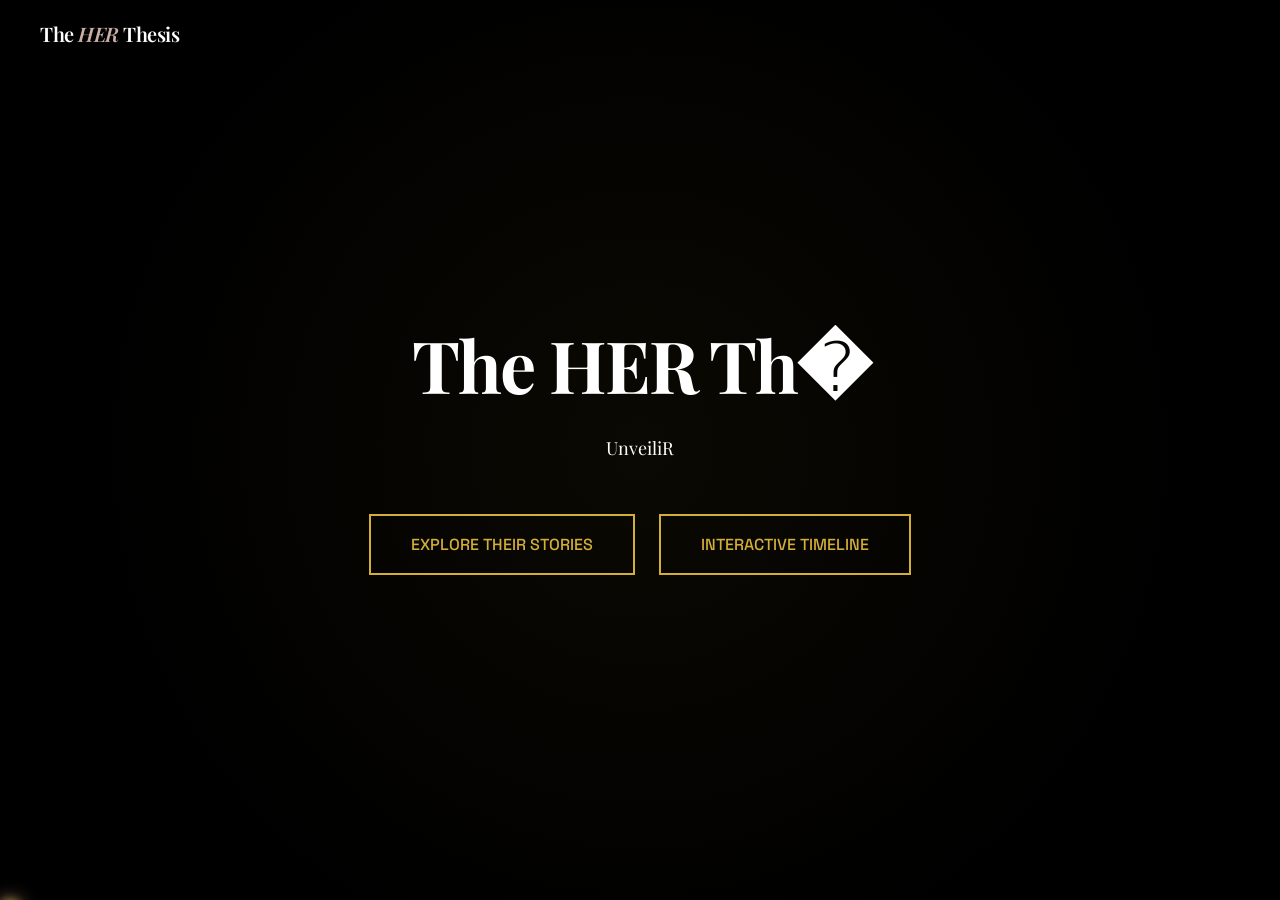
==== index.html @ 28828b19 "Initial commit: HER Thesis story" ====
<!DOCTYPE html>
<html lang="en">
<head>
    <meta charset="UTF-8">
    <meta name="viewport" content="width=device-width, initial-scale=1.0">
    <link rel="icon" type="image/png" sizes="32x32" href="/favicon-32x32.png">
    <link rel="icon" type="image/png" sizes="16x16" href="/favicon-16x16.png">
    <link rel="icon" type="image/x-icon" href="/favicon.ico">
    <title>The HER Thesis</title>
    
    <!-- Google Fonts -->
    <link rel="preconnect" href="https://fonts.googleapis.com">
    <link rel="preconnect" href="https://fonts.gstatic.com" crossorigin>
    <link href="https://fonts.googleapis.com/css2?family=Inter:wght@400;500;600;700&display=swap" rel="stylesheet">
    <link href="https://fonts.googleapis.com/css2?family=Space+Grotesk:wght@300;400;500;600;700&family=Space+Mono:wght@400;700&display=swap" rel="stylesheet">
    <link href="https://fonts.googleapis.com/css2?family=Playfair+Display:ital,wght@0,400;0,700;1,400;1,700&display=swap" rel="stylesheet">

    <style>
        /* Reset e Variáveis */
        * {
            margin: 0;
            padding: 0;
            box-sizing: border-box;
        }

        :root {
            --primary-color: #ffffff;
            --bg-color: #000000;
            --accent-color: #d4af37;
            --accent-light: #c9ada7;
            --text-gray: #888888;
            --animation-duration: 1.5s;
        }

        html, body {
            width: 100%;
            height: 100%;
            margin: 0;
            padding: 0;
        }

        body {
            background: #000;
            color: #fff;
            font-family: 'Space Grotesk', system-ui, sans-serif;
            cursor: none;
            overflow-x: hidden;
            overflow-y: auto;
        }

        /* VIDEO BACKGROUND */
        #bgVideo {
            position: fixed;
            top: 50%;
            left: 50%;
            min-width: 100%;
            min-height: 100%;
            width: auto;
            height: auto;
            transform: translate(-50%, -50%);
            z-index: -100;
            opacity: 0.7;
            filter: blur(3px) sepia(0.3) saturate(0.8);
            object-fit: cover;
        }

        .video-overlay {
            position: fixed;
            top: 0;
            left: 0;
            width: 100%;
            height: 100%;
            background: radial-gradient(
                ellipse at center,
                transparent 0%,
                rgba(0, 0, 0, 0.2) 50%,
                rgba(0, 0, 0, 0.6) 100%
            );
            pointer-events: none;
            z-index: -9;
        }

        /* Fabric/Mesh Layer */
        .fabric-layer {
            position: fixed;
            top: 0;
            left: 0;
            width: 100%;
            height: 100%;
            z-index: -8;
            pointer-events: none;
            mix-blend-mode: overlay;
            opacity: 0.15;
            background: 
                repeating-linear-gradient(
                    0deg,
                    transparent,
                    transparent 3px,
                    rgba(255, 255, 255, 0.03) 3px,
                    rgba(255, 255, 255, 0.03) 6px
                ),
                repeating-linear-gradient(
                    90deg,
                    transparent,
                    transparent 3px,
                    rgba(255, 255, 255, 0.03) 3px,
                    rgba(255, 255, 255, 0.03) 6px
                );
            animation: fabricWave 20s ease-in-out infinite;
        }

        @keyframes fabricWave {
            0%, 100% { 
                transform: perspective(500px) rotateX(0deg) scale(1);
                opacity: 0.15;
            }
            25% { 
                transform: perspective(500px) rotateX(0.5deg) scale(1.01);
                opacity: 0.2;
            }
            50% { 
                transform: perspective(500px) rotateX(-0.5deg) scale(1.02);
                opacity: 0.25;
            }
            75% { 
                transform: perspective(500px) rotateX(0.3deg) scale(1.01);
                opacity: 0.18;
            }
        }

        /* Main wrapper para conteúdo */
        .main-wrapper {
            position: relative;
            min-height: 100vh;
            z-index: 1;
        }

        /* Scramble Text Animation Styles */
        .scramble-text {
            display: inline-block;
            position: relative;
            font-family: 'Playfair Display', serif;
            min-width: fit-content;
        }

        .scramble-text.animating {
            animation: scrambleGlitch 0.3s infinite;
        }

        .meteor-cursor {
            position: fixed;
            width: 20px;
            height: 20px;
            pointer-events: none;
            z-index: 10000;
            mix-blend-mode: screen;
        }

        .intro-content h3 {
            position: fixed;
            bottom: 20px;
            left: 50%;
            transform: translateX(-50%);
            text-align: center;
            color: #ffffff;
            font-size: 16px;
            z-index: 1000;
        }
        
        .meteor-core {
            position: absolute;
            width: 100%;
            height: 100%;
            background: radial-gradient(circle, 
                rgba(212, 175, 55, 1) 0%, 
                rgba(201, 173, 167, 0.8) 30%, 
                rgba(139, 90, 60, 0.4) 60%, 
                transparent 100%);
            border-radius: 50%;
            filter: blur(0.5px);
            box-shadow: 
                0 0 10px rgba(212, 175, 55, 0.8),
                0 0 20px rgba(201, 173, 167, 0.6),
                0 0 30px rgba(139, 90, 60, 0.4);
            animation: pulseMeteor 0.5s infinite alternate;
        }
        
        @keyframes pulseMeteor {
            0% { transform: scale(1); }
            100% { transform: scale(1.2); }
        }

        @keyframes scrambleGlitch {
            0%, 100% {
                text-shadow: 
                    0.05em 0 0 rgba(212, 175, 55, 0.75),
                    -0.05em -0.025em 0 rgba(201, 173, 167, 0.75),
                    0.025em 0.05em 0 rgba(139, 90, 60, 0.75);
            }
            14% {
                text-shadow: 
                    0.05em 0 0 rgba(212, 175, 55, 0.75),
                    -0.05em -0.025em 0 rgba(201, 173, 167, 0.75),
                    0.025em 0.05em 0 rgba(139, 90, 60, 0.75);
            }
            15% {
                text-shadow: 
                    -0.05em -0.025em 0 rgba(212, 175, 55, 0.75),
                    0.025em 0.025em 0 rgba(201, 173, 167, 0.75),
                    -0.05em -0.05em 0 rgba(139, 90, 60, 0.75);
            }
        }

        .scramble-hover {
            cursor: pointer;
            transition: all 0.3s;
        }

        .scramble-hover.scrambling {
            text-shadow: 
                0 0 5px rgba(212, 175, 55, 0.8),
                0 0 10px rgba(212, 175, 55, 0.4);
        }

        /* Header */
        .header {
            position: fixed;
            top: 0;
            left: 0;
            right: 0;
            z-index: 1000;
            padding: 20px 40px;
            animation: slideDown 0.8s ease-out;
        }

        .nav {
            display: flex;
            justify-content: space-between;
            align-items: center;
        }

        .logo {
            font-size: 20px;
            font-weight: 600;
            letter-spacing: -0.5px;
            text-decoration: none;
            color: var(--primary-color);
            font-family: 'Playfair Display', serif;
        }

        .logo .her {
            font-style: italic;
            color: var(--accent-light);
        }

        .nav-list {
            display: flex;
            gap: 30px;
            list-style: none;
        }

        .nav-link {
            color: var(--primary-color);
            text-decoration: none;
            font-size: 14px;
            font-weight: 600;
            transition: opacity 0.3s;
            border: none;
            background: none;
            cursor: pointer;
        }

        .nav-link:hover {
            opacity: 0.7;
        }

        /* Seção Hero */
        .intro-section {
            min-height: 100vh;
            display: flex;
            align-items: center;
            justify-content: center;
            position: relative;
            background: radial-gradient(circle at center, rgba(212, 175, 55, 0.05) 0%, transparent 70%);
            z-index: 2;
        }

        .intro-content {
            text-align: center;
            max-width: 900px;
            padding: 0 20px;
            position: relative;
            z-index: 3;
        }

        .intro-heading {
            font-size: clamp(2rem, 6vw, 4.5rem);
            font-weight: 700;
            line-height: 1.1;
            margin-bottom: 30px;
            letter-spacing: -2px;
            font-family: 'Playfair Display', serif;
        }

        .intro-heading .her {
            font-style: italic;
            color: var(--accent-light);
            font-size: 1.2em;
        }

        .intro-heading-line {
            display: block;
            overflow: hidden;
            margin: 10px 0;
        }

        /* Parágrafo */
        .intro-paragraph {
            font-size: 18px;
            line-height: 1.6;
            color: #fdfdfd;
            margin-bottom: 40px;
            opacity: 0;
            animation: fadeInUp 1s 1.5s forwards;
            font-family: 'Space Grotesk', sans-serif;
        }

        /* Botão Hero */
        .hero-button {
            display: inline-flex;
            align-items: center;
            gap: 12px;
            padding: 18px 40px;
            background: transparent;
            border: 2px solid var(--accent-color);
            color: var(--accent-color);
            font-size: 16px;
            font-weight: 500;
            cursor: pointer;
            transition: all 1.5s ease;
            opacity: 0;
            animation: fadeInUp 5s 5s forwards;
            position: relative;
            overflow: hidden;
            text-decoration: none;
            margin: 10px;
        }

        .hero-button:hover {
            background: var(--accent-color);
            color: var(--bg-color);
            transform: translateY(-2px);
            box-shadow: 0 10px 30px rgba(212, 175, 55, 0.3);
        }

        .hero-button::before {
            content: '';
            position: absolute;
            top: 50%;
            left: 50%;
            width: 0;
            height: 0;
            background: rgba(212, 175, 55, 0.2);
            border-radius: 50%;
            transform: translate(-50%, -50%);
            transition: width 0.6s, height 0.6s;
        }

        .hero-button:hover::before {
            width: 300px;
            height: 300px;
        }

        /* Logo Intro */
        .intro-logo {
            display: block;
            width: 360px;
            max-width: 60%;
            height: auto;
            margin: 0 auto 50px;
            opacity: 0;
            animation: fadeInUp 0.9s 0.4s forwards;
            filter: drop-shadow(0 0 12px rgba(212, 175, 55, 0.25));
            pointer-events: none;
            user-select: none;
            position: relative;
        }

        @media (max-width: 768px) {
            .intro-logo {
                width: 140px;
                margin-bottom: 40px;
            }
        }

        /* Canvas dos meteoros */
        #meteors-canvas {
            position: fixed;
            inset: 0;
            z-index: 5;
            pointer-events: none;
            background: transparent;
        }

        /* Animações gerais */
        @keyframes slideDown {
            from {
                transform: translateY(-100%);
                opacity: 0;
            }
            to {
                transform: translateY(0);
                opacity: 1;
            }
        }

        @keyframes fadeInUp {
            from {
                opacity: 0;
                transform: translateY(20px);
            }
            to {
                opacity: 1;
                transform: translateY(0);
            }
        }

        /* Menu móvel */
        .menu-button {
            display: none;
            background: none;
            border: none;
            color: var(--primary-color);
            cursor: pointer;
            padding: 5px;
        }

        .hamburger {
            display: flex;
            flex-direction: column;
            gap: 4px;
        }

        .hamburger span {
            width: 24px;
            height: 2px;
            background: var(--primary-color);
            transition: all 0.3s;
        }

        /* Responsivo */
        @media (max-width: 768px) {
            .header {
                padding: 15px 20px;
            }

            .nav-list {
                display: none;
            }

            .menu-button {
                display: block;
            }

            .intro-heading {
                font-size: clamp(1.8rem, 8vw, 3rem);
            }

            .intro-paragraph {
                font-size: 16px;
            }

            .hero-button {
                padding: 14px 30px;
                font-size: 14px;
            }
        }

        /* ===== SCIENTIST GIF STARBURST ===== */
        /*.scientist-gif-container {
            position: fixed;
            top: 0;
            left: 0;
            width: 100%;
            height: 100%;
            pointer-events: none;
            z-index: 9999;
        }

        .scientist-gif {
            position: absolute;
            width: 400px;
            height: 400px;
            object-fit: contain;
            opacity: 0;
            transform: scale(0.3) rotate(-10deg);
            transition: all 0.6s cubic-bezier(0.68, -0.55, 0.265, 1.55);
            pointer-events: none;
            filter: drop-shadow(0 0 40px rgba(212, 175, 55, 0.8));
        }

        .scientist-gif.active {
            opacity: 1;
            transform: scale(1) rotate(0deg);
        }

        .scientist-gif.fade-out {
            opacity: 0;
            transform: scale(0.5) rotate(10deg);
        }

        .burst-effect {
            position: fixed;
            pointer-events: none;
            z-index: 9998;
        }

        .burst-ring {
            position: absolute;
            width: 10px;
            height: 10px;
            border: 3px solid #d4af37;
            border-radius: 50%;
            opacity: 0;
            transform: translate(-50%, -50%) scale(0);
        }

        .burst-ring.animate {
            animation: burstExpand 1.2s ease-out forwards;
        }

        @keyframes burstExpand {
            0% {
                opacity: 1;
                transform: translate(-50%, -50%) scale(0);
                border-width: 4px;
            }
            50% {
                opacity: 0.9;
                border-width: 2px;
            }
            100% {
                opacity: 0;
                transform: translate(-50%, -50%) scale(35);
                border-width: 0px;
            }
        }

        .particle {
            position: absolute;
            width: 5px;
            height: 5px;
            background: #d4af37;
            border-radius: 50%;
            pointer-events: none;
            opacity: 0;
            box-shadow: 0 0 10px #d4af37;
        }

        .particle.animate {
            animation: particleFloat 1.2s ease-out forwards;
        }

        @keyframes particleFloat {
            0% {
                opacity: 1;
                transform: translate(0, 0) scale(1);
            }
            100% {
                opacity: 0;
                transform: translate(var(--tx), var(--ty)) scale(0);
            }
        }

        @media (max-width: 768px) {
            .scientist-gif {
                width: 300px;
                height: 300px;
            }
        }*/

    </style>
</head>
<body>
    <!-- VIDEO BACKGROUND -->
    <video id="bgVideo" autoplay muted loop playsinline>
        <source src="/videos/dna-helix.mp4" type="video/mp4">
    </video>
    
    <!-- Scientist GIF Container -->
    <div class="scientist-gif-container" id="scientistGifContainer"></div>

    <!-- Burst Effect Container -->
    <!--<div class="burst-effect" id="burstEffect"></div>

    <div class="video-overlay"></div>-->

    <!-- FABRIC LAYER -->
    <div class="fabric-layer"></div>

    <!-- Main wrapper -->
    <div class="main-wrapper">
        <canvas id="meteors-canvas"></canvas>
        
        <!-- Header -->
        <header class="header">
            <nav class="nav">
                <a href="/" class="logo">
                    <span class="scramble-hover" data-text="The HER Thesis">The <span class="her">HER</span> Thesis</span>
                </a>

                <button class="menu-button" aria-label="Menu">
                    <div class="hamburger">
                        <span></span>
                        <span></span>
                    </div>
                </button>
            </nav>
        </header>

        <!-- Main Content -->
        <main>
            <section class="intro-section">
                <div class="intro-content">
                    <h2 class="intro-heading">
                        <span class="intro-heading-line">
                            <span class="scramble-text" data-text="The HER Thesis">The <span class="her">HER</span> Thesis</span>
                        </span>
                    </h2>

                    <p class="intro-paragraph">
                        <span class="scramble-text" data-text="Unveiling the forgotten contributions of women scientists who shaped our understanding of the universe">Unveiling the forgotten contributions of women scientists who shaped our understanding of the universe</span>
                    </p>

                    <a href="story/" class="hero-button">
                        <span>EXPLORE THEIR STORIES</span>
                    </a>

                    <a href="dashboard/" class="hero-button">
                        <span>INTERACTIVE TIMELINE</span>
                    </a>

                    <!--<h3>Click on the screen to discover the hidden figures of science</h3>-->
                </div>
            </section>
        </main>
    </div>

    <!-- Audio -->
    <audio id="storyAudio" src="story.mp3" preload="auto" loop style="display:none"></audio>

    <!-- Scripts -->
    <script>
        // === SCRIPT ADAPTADO PARA WOMEN IN SCIENCE ===
        
        // DEBUG E FIX DO VÍDEO
        window.addEventListener('load', function() {
            const video = document.getElementById('bgVideo');
            
            if (!video) {
                console.error('Elemento de vídeo não encontrado!');
                return;
            }
            
            video.setAttribute('autoplay', '');
            video.setAttribute('muted', '');
            video.setAttribute('loop', '');
            video.setAttribute('playsinline', '');
            video.muted = true;
            video.loop = true;
            video.autoplay = true;
            
            function forcePlay() {
                const playPromise = video.play();
                
                if (playPromise !== undefined) {
                    playPromise.then(() => {
                        console.log('✅ Vídeo reproduzindo!');
                    }).catch(error => {
                        console.error('❌ Erro ao reproduzir:', error);
                        document.addEventListener('click', () => {
                            video.play();
                        }, { once: true });
                    });
                }
            }
            
            video.load();
            forcePlay();
            video.addEventListener('loadedmetadata', forcePlay);
            video.addEventListener('canplay', forcePlay);
            
            setInterval(() => {
                if (video.paused) {
                    console.log('⚠️ Vídeo pausado, tentando reiniciar...');
                    forcePlay();
                }
            }, 2000);
        });
    </script>

    <!-- INÍCIO: Script para tocar story.mp3 após interação -->
    <script>
    (function() {
        const STORY_AUDIO_VOLUME = 0.05;

        const audio = document.getElementById('storyAudio');
        if (!audio) return;

        audio.volume = STORY_AUDIO_VOLUME;

        let started = false;

        function tryPlay() {
            if (started) return;
            started = true;
            audio.loop = true;
            audio.volume = STORY_AUDIO_VOLUME;
            audio.play().catch(err => {
                console.warn('Não pôde iniciar o áudio ainda:', err);
                started = false;
            });
        }

        ['click','pointerdown','touchstart','keydown'].forEach(evt => {
            window.addEventListener(evt, tryPlay, { passive: true });
        });

        window.playStoryAudio = tryPlay;
        window.setStoryAudioVolume = (v) => { audio.volume = Math.max(0, Math.min(1, v)); };
    })();
    </script>

    <script>
    // ========== TYPEWRITER SCRAMBLE ANIMATION - VERSÃO WOMEN IN SCIENCE ==========
    const RANDOM_CHARS = '⚛️🧬💊🌟ABCDEFGHIJKLMNOPQRSTUVWXYZabcdefghijklmnopqrstuvwxyz0123456789';

    const CONFIG = {
        typeSpeed: 0,
        scrambleTime: 100,
        changeRate: 30,
        autoRepeat: 10000,
        cascadeDelay: 300
    };

    class TypewriterScramble {
        constructor(element) {
            this.element = element;
            this.originalText = element.getAttribute('data-text') || element.textContent;
            this.currentText = '';
            this.position = 0;
            this.intervals = [];
            this.timeouts = [];
            this.isAnimating = false;
            this.isPaused = false;
            this.lastActiveTime = Date.now();
            
            this.handleVisibilityChange = this.handleVisibilityChange.bind(this);
            document.addEventListener('visibilitychange', this.handleVisibilityChange);
            
            setTimeout(() => this.animate(), 100);
        }
        
        handleVisibilityChange() {
            if (document.hidden) {
                this.isPaused = true;
                this.stop();
            } else {
                this.isPaused = false;
                this.lastActiveTime = Date.now();
                
                if (this.isAnimating) {
                    this.element.textContent = this.originalText;
                    this.isAnimating = false;
                }
            }
        }
        
        getRandomChar() {
            return RANDOM_CHARS[Math.floor(Math.random() * RANDOM_CHARS.length)];
        }
        
        async animate() {
            if (this.isAnimating || this.isPaused || document.hidden) return;
            
            this.isAnimating = true;
            this.reset();
            this.element.textContent = '';
            this.currentText = '';
            this.position = 0;
            
            this.element.classList.add('animating');
            
            for (let i = 0; i < this.originalText.length; i++) {
                if (this.isPaused || document.hidden) {
                    this.stop();
                    this.element.textContent = this.originalText;
                    return;
                }
                
                await this.addCharacter(i);
                await this.wait(CONFIG.typeSpeed);
            }
            
            setTimeout(() => {
                if (!this.isPaused && !document.hidden) {
                    this.element.classList.remove('animating');
                    this.isAnimating = false;
                }
            }, 500);
        }
        
        addCharacter(index) {
            return new Promise((resolve) => {
                if (this.isPaused || document.hidden) {
                    resolve();
                    return;
                }
                
                if (index >= this.originalText.length) {
                    resolve();
                    return;
                }
                
                this.currentText += this.getRandomChar();
                
                if (this.currentText.length > this.originalText.length) {
                    this.currentText = this.currentText.substring(0, this.originalText.length);
                }
                
                this.element.textContent = this.currentText;
                
                const interval = setInterval(() => {
                    if (this.isPaused || document.hidden) {
                        clearInterval(interval);
                        return;
                    }
                    
                    const chars = this.currentText.split('');
                    if (index < chars.length) {
                        chars[index] = this.getRandomChar();
                        this.currentText = chars.join('');
                        this.element.textContent = this.currentText;
                    }
                }, CONFIG.changeRate);
                
                this.intervals.push(interval);
                
                const timeout = setTimeout(() => {
                    clearInterval(interval);
                    
                    if (!this.isPaused && !document.hidden) {
                        const chars = this.currentText.split('');
                        if (index < this.originalText.length && index < chars.length) {
                            chars[index] = this.originalText[index];
                            this.currentText = chars.join('');
                            this.element.textContent = this.currentText;
                        }
                    }
                    resolve();
                }, CONFIG.scrambleTime);
                
                this.timeouts.push(timeout);
            });
        }
        
        wait(ms) {
            return new Promise(resolve => {
                const timeout = setTimeout(resolve, ms);
                this.timeouts.push(timeout);
            });
        }
        
        stop() {
            this.intervals.forEach(interval => clearInterval(interval));
            this.timeouts.forEach(timeout => clearTimeout(timeout));
            this.intervals = [];
            this.timeouts = [];
            this.isAnimating = false;
            this.element.classList.remove('animating');
        }
        
        reset() {
            this.stop();
            this.currentText = '';
            this.position = 0;
        }
        
        trigger() {
            if (!this.isAnimating && !this.isPaused && !document.hidden) {
                this.animate();
            }
        }
        
        destroy() {
            this.stop();
            document.removeEventListener('visibilitychange', this.handleVisibilityChange);
        }
    }

    // ========== INICIALIZAÇÃO ==========
    document.addEventListener('DOMContentLoaded', function() {
        const animations = [];
        let autoRepeatInterval = null;
        
        const elements = document.querySelectorAll('.scramble-text');
        elements.forEach((element, index) => {
            if (!element.getAttribute('data-text')) {
                element.setAttribute('data-text', element.textContent);
            }
            
            setTimeout(() => {
                const instance = new TypewriterScramble(element);
                animations.push(instance);
            }, index * CONFIG.cascadeDelay);
        });
        
        window.triggerScramble = function() {
            if (document.hidden) return;
            
            animations.forEach((instance, index) => {
                setTimeout(() => {
                    instance.trigger();
                }, index * CONFIG.cascadeDelay);
            });
        };
        
        function startAutoRepeat() {
            if (autoRepeatInterval) {
                clearInterval(autoRepeatInterval);
            }
            
            autoRepeatInterval = setInterval(() => {
                if (!document.hidden && !animations.some(a => a.isAnimating)) {
                    window.triggerScramble();
                }
            }, CONFIG.autoRepeat);
        }
        
        document.addEventListener('visibilitychange', () => {
            if (document.hidden) {
                if (autoRepeatInterval) {
                    clearInterval(autoRepeatInterval);
                    autoRepeatInterval = null;
                }
            } else {
                setTimeout(() => {
                    animations.forEach(animation => {
                        if (animation.element) {
                            animation.element.textContent = animation.originalText;
                            animation.element.classList.remove('animating');
                        }
                    });
                    
                    startAutoRepeat();
                }, 500);
            }
        });
        
        startAutoRepeat();
        
        window.addEventListener('beforeunload', () => {
            animations.forEach(animation => animation.destroy());
            if (autoRepeatInterval) {
                clearInterval(autoRepeatInterval);
            }
        });
        
        console.log('%c THE HER THESIS LOADED - Honoring women in science', 'color: #d4af37; font-size: 20px; font-weight: bold;');
    });
    </script>

    <!-- ========== METEOR ANIMATION ========== -->
    <script>
    (() => {
    const canvas = document.getElementById('meteors-canvas');
    if (!canvas) return;
    const ctx = canvas.getContext('2d');
    if (!ctx) return;

    let dpr = Math.max(1, window.devicePixelRatio || 1);
    function resize() {
        dpr = Math.max(1, window.devicePixelRatio || 1);
        canvas.width  = Math.floor(innerWidth * dpr);
        canvas.height = Math.floor(innerHeight * dpr);
        canvas.style.width  = innerWidth + 'px';
        canvas.style.height = innerHeight + 'px';
        ctx.setTransform(dpr, 0, 0, dpr, 0, 0);
    }
    addEventListener('resize', resize, { passive: true });
    resize();

    const meteors   = [];
    const particles = [];

    let lastSpawn   = 0;
    const spawnDelay = 3000;
    const maxMeteors = 3;

    const rand = (a, b) => Math.random() * (b - a) + a;

    function spawnMeteor() {
        if (meteors.length >= maxMeteors) return;

        const w = innerWidth, h = innerHeight;
        const startSide = Math.random() < 0.5 ? 'left' : 'top';

        let x0, y0, x1, y1;
        if (startSide === 'left') {
        x0 = -50;
        y0 = Math.random() * h * 0.5;
        x1 = w + 50;
        y1 = y0 + Math.random() * h * 0.3;
        } else {
        x0 = Math.random() * w;
        y0 = -50;
        x1 = x0 + (Math.random() - 0.5) * w * 0.5;
        y1 = h + 50;
        }

        meteors.push({
        x0, y0, x1, y1,
        progress: 0,
        speed: 0.3 + Math.random() * 1.0,
        size: 1.5 + Math.random() * 2,
        trail: []
        });
    }

    function drawMeteor(m) {
        m.progress += m.speed * 0.01;
        if (m.progress > 1) return true;

        const x = m.x0 + (m.x1 - m.x0) * m.progress;
        const y = m.y0 + (m.y1 - m.y0) * m.progress;

        m.trail.push({ x, y, opacity: 1 });
        if (m.trail.length > 15) m.trail.shift();

        for (let i = 0; i < m.trail.length; i++) {
            m.trail[i].opacity *= 0.95;
        }

        ctx.strokeStyle = 'rgba(212, 175, 55, 0.4)';
        ctx.lineWidth = 1;
        ctx.beginPath();
        for (let i = 0; i < m.trail.length; i++) {
        const p = m.trail[i];
        ctx.globalAlpha = p.opacity * 0.5;
        if (i === 0) ctx.moveTo(p.x, p.y);
        else ctx.lineTo(p.x, p.y);
        }
        ctx.stroke();
        ctx.globalAlpha = 1;

        const g = ctx.createRadialGradient(x, y, 0, x, y, m.size);
        g.addColorStop(0, 'rgba(212,175,55,1)');
        g.addColorStop(0.5, 'rgba(201,173,167,0.5)');
        g.addColorStop(1, 'rgba(139,90,60,0)');
        ctx.fillStyle = g;
        ctx.beginPath();
        ctx.arc(x, y, m.size, 0, Math.PI *2);
        ctx.fill();

        if (Math.random() < 0.08) {
        particles.push({
            x, y,
            vx: (Math.random() - 0.5) * 1.5,
            vy: (Math.random() - 0.5) * 1.5,
            life: 1,
            size: Math.random() * 1.5
        });
        }

        return false;
    }

    function drawParticles() {
        for (let i = particles.length - 1; i >= 0; i--) {
        const p = particles[i];
        p.x += p.vx;
        p.y += p.vy;
        p.life -= 0.02;

        if (p.life <= 0) {
            particles.splice(i, 1);
            continue;
        }

        ctx.fillStyle = `rgba(212, 175, 55, ${p.life * 0.4})`;
        ctx.beginPath();
        ctx.arc(p.x, p.y, p.size, 0, Math.PI * 2);
        ctx.fill();
        }
    }

    document.addEventListener('visibilitychange', () => {
        if (!document.hidden) lastSpawn = performance.now();
    });

    function animate(ts) {
        if (!document.hidden && (ts - lastSpawn >= spawnDelay)) {
        spawnMeteor();
        lastSpawn = ts;
        }

        ctx.clearRect(0, 0, canvas.width / dpr, canvas.height / dpr);

        for (let i = meteors.length - 1; i >= 0; i--) {
        if (drawMeteor(meteors[i])) meteors.splice(i, 1);
        }

        drawParticles();

        requestAnimationFrame(animate);
    }
    requestAnimationFrame(animate);
    })();
    </script>

    <script>
    // ========== SCRAMBLE HOVER SYSTEM ==========
    class ScrambleHover {
        constructor() {
            this.defaultChars = '⚛️🧬💊🌟ABCDEFGHIJKLMNOPQRSTUVWXYZabcdefghijklmnopqrstuvwxyz0123456789';
            
            this.defaultConfig = {
                duration: 500,
                speed: 60,
                selector: '.scramble-hover'
            };
            
            this.activeInstances = new Map();
            this.init();
        }
        
        init() {
            if (document.readyState === 'loading') {
                document.addEventListener('DOMContentLoaded', () => this.setupElements());
            } else {
                this.setupElements();
            }
        }
        
        setupElements() {
            const elements = document.querySelectorAll(this.defaultConfig.selector);
            
            elements.forEach(element => {
                this.attachToElement(element);
            });
        }
        
        attachToElement(element) {
            const originalText = element.textContent;
            element.setAttribute('data-original-text', originalText);
            
            element.addEventListener('mouseenter', (e) => this.handleMouseEnter(e));
            element.addEventListener('mouseleave', (e) => this.handleMouseLeave(e));
        }
        
        handleMouseEnter(event) {
            const element = event.target;
            
            if (this.activeInstances.has(element)) {
                return;
            }
            
            const config = this.getElementConfig(element);
            const originalText = element.getAttribute('data-original-text');
            const targetText = element.getAttribute('data-scramble-text') || originalText;
            const chars = element.getAttribute('data-scramble-chars') || this.defaultChars;
            
            element.classList.add('scrambling');
            
            this.scrambleText(element, originalText, targetText, config, chars);
        }
        
        handleMouseLeave(event) {
            const element = event.target;
            
            if (this.activeInstances.has(element)) {
                const instance = this.activeInstances.get(element);
                clearInterval(instance.interval);
                clearTimeout(instance.timeout);
                this.activeInstances.delete(element);
            }
            
            const originalText = element.getAttribute('data-original-text');
            element.textContent = originalText;
            element.classList.remove('scrambling');
        }
        
        scrambleText(element, originalText, targetText, config, chars) {
            let currentText = originalText;
            let iteration = 0;
            const maxIterations = config.duration / config.speed;
            
            const interval = setInterval(() => {
                let scrambled = '';
                for (let i = 0; i < targetText.length; i++) {
                    const progress = iteration / maxIterations;
                    if (Math.random() < progress && iteration > maxIterations * 0.5) {
                        scrambled += targetText[i];
                    } else {
                        scrambled += this.getRandomChar(chars);
                    }
                }
                
                element.textContent = scrambled;
                iteration++;
                
                if (iteration >= maxIterations) {
                    clearInterval(interval);
                    element.textContent = targetText;
                    
                    const timeout = setTimeout(() => {
                        this.activeInstances.delete(element);
                    }, 100);
                    
                    this.activeInstances.set(element, { interval: null, timeout });
                }
            }, config.speed);
            
            this.activeInstances.set(element, { interval, timeout: null });
        }
        
        getRandomChar(chars) {
            return chars[Math.floor(Math.random() * chars.length)];
        }
        
        getElementConfig(element) {
            const duration = parseInt(element.getAttribute('data-scramble-duration')) || this.defaultConfig.duration;
            const speed = parseInt(element.getAttribute('data-scramble-speed')) || this.defaultConfig.speed;
            
            return { duration, speed };
        }
    }
    
    const scrambleHover = new ScrambleHover();
    
    window.ScrambleHover = ScrambleHover;
    window.scrambleHover = scrambleHover;
    </script>

    <script>
    // ========== METEOR CURSOR SYSTEM ==========
    class MeteorCursor {
    constructor() {
        this.canvas = document.getElementById('meteors-canvas');
        this.ctx    = this.canvas ? this.canvas.getContext('2d') : null;
        if (!this.canvas || !this.ctx) return;

        this.maxPath      = 6;
        this.maxLengthPx  = 60;
        this.IDLE_MS      = 1000;

        this.cursorEl = null;
        this.path = [];
        this.particles = [];
        this.lastX = 0;
        this.lastY = 0;
        this.vel   = { x: 0, y: 0 };
        this.lastMoveTs = performance.now();

        this.createCursor();
        this.bindEvents();
        this.animate();
    }

    createCursor() {
        this.cursorEl = document.createElement('div');
        this.cursorEl.className = 'meteor-cursor';
        const core = document.createElement('div');
        core.className = 'meteor-core';
        this.cursorEl.appendChild(core);
        document.body.appendChild(this.cursorEl);
    }

    bindEvents() {
        document.addEventListener('mousemove', (e) => this.onMove(e));
        document.addEventListener('mousedown', (e) => this.onClick(e));
        document.addEventListener('mouseleave', () => { this.hide(); this.clearTrail(); });
        document.addEventListener('mouseenter', () => this.show());
    }

    onMove(e) {
        const x = e.clientX, y = e.clientY;
        this.lastMoveTs = performance.now();

        this.vel.x = x - this.lastX;
        this.vel.y = y - this.lastY;

        this.cursorEl.style.left = (x - 10) + 'px';
        this.cursorEl.style.top  = (y - 10) + 'px';

        this.path.push({ x, y });
        this.enforceMaxLength();

        const speed = Math.hypot(this.vel.x, this.vel.y);
        if (speed > 0.5 && Math.random() < 0.2) {
        this.particles.push({
            x, y,
            vx: (Math.random() - 0.5) * 1.5,
            vy: (Math.random() - 0.5) * 1.5,
            life: 1,
            size: Math.random() * 1.5
        });
        }

        this.lastX = x;
        this.lastY = y;
    }

    enforceMaxLength() {
        let total = 0;
        for (let i = this.path.length - 1; i > 0; i--) {
        const a = this.path[i], b = this.path[i - 1];
        total += Math.hypot(a.x - b.x, a.y - b.y);
        if (total > this.maxLengthPx) {
            this.path = this.path.slice(i);
            break;
        }
        }
        if (this.path.length > this.maxPath) {
        this.path = this.path.slice(-this.maxPath);
        }
    }

    onClick(e) { this.createExplosion(e.clientX, e.clientY); }

    createExplosion(x, y) {
        // Visual explosion effect on click
        for (let i = 0; i < 8; i++) {
        const angle = (Math.PI * 2 * i) / 8;
        this.particles.push({
            x, y,
            vx: Math.cos(angle) * 3,
            vy: Math.sin(angle) * 3,
            life: 1,
            size: 2 + Math.random()
        });
        }
    }

    hide() { if (this.cursorEl) this.cursorEl.style.display = 'none'; }
    show() { if (this.cursorEl) this.cursorEl.style.display = 'block'; }

    clearTrail(soft = false) {
      this.particles = [];
      this.path = [];
    }

    drawTrail() {
        const ctx = this.ctx, trail = this.path;
        if (trail.length < 2) return;

        ctx.save();
        ctx.lineWidth = 1;
        for (let i = 1; i < trail.length; i++) {
        const a = trail[i - 1], b = trail[i];
        const life = i / trail.length;
        ctx.globalAlpha = life * 0.6;

        ctx.strokeStyle = `rgba(212, 175, 55, ${life})`;

        ctx.beginPath();
        ctx.moveTo(a.x, a.y);
        ctx.lineTo(b.x, b.y);
        ctx.stroke();
        }
        ctx.restore();
    }

    drawParticles() {
        const ctx = this.ctx;
        for (let i = this.particles.length - 1; i >= 0; i--) {
        const p = this.particles[i];
        p.x += p.vx;
        p.y += p.vy;
        p.life -= 0.02;
        if (p.life <= 0) { this.particles.splice(i, 1); continue; }
        ctx.save();
        ctx.globalAlpha = p.life * 0.4;
        ctx.fillStyle = `rgba(212, 175, 55, ${p.life * 0.4})`;
        ctx.beginPath();
        ctx.arc(p.x, p.y, p.size, 0, Math.PI * 2);
        ctx.fill();
        ctx.restore();
        }
    }

    animate() {
        const now = performance.now();
        if (now - this.lastMoveTs > this.IDLE_MS) {
        this.clearTrail(true);
        this.lastMoveTs = now;
        }

        if (this.cursorEl) {
        const rot = Math.atan2(this.vel.y, this.vel.x) * (180 / Math.PI);
        this.cursorEl.style.transform = `rotate(${rot}deg)`;
        }

        this.drawTrail();
        this.drawParticles();
        requestAnimationFrame(() => this.animate());
    }
    }

    document.addEventListener('DOMContentLoaded', () => {
    new MeteorCursor();
    });

    // ===== SCIENTIST GIF STARBURST FUNCTIONALITY =====
    /*(function() {
        const SCIENTISTS = [
            { name: 'Marie Curie', gif: '../assets/gifs/curie_starburst.gif' },
            { name: 'Lise Meitner', gif: '../assets/gifs/meitner_starburst.gif' },
            { name: 'Chien-Shiung Wu', gif: '../assets/gifs/wu_starburst.gif' },
            { name: 'Rosalind Franklin', gif: '../assets/gifs/rosalind_starburst.webp' },
            { name: 'Barbara McClintock', gif: '../assets/gifs/mcclintock_starburst.gif' },
            { name: 'Dorothy Hodgkin', gif: '../assets/gifs/hodgkin_starburst.gif' },
            { name: 'Cecilia Payne', gif: '../assets/gifs/payne_starburst.gif' }
        ];

        let lastScientist = null;
        let isAnimating = false;

        function createBurstEffect(x, y) {
            const burstContainer = document.getElementById('burstEffect');
            if (!burstContainer) return;
            
            // Create 4 burst rings
            for (let i = 0; i < 4; i++) {
                const ring = document.createElement('div');
                ring.className = 'burst-ring';
                ring.style.left = x + 'px';
                ring.style.top = y + 'px';
                
                burstContainer.appendChild(ring);
                
                setTimeout(() => {
                    ring.classList.add('animate');
                }, i * 80);
                
                setTimeout(() => {
                    ring.remove();
                }, 1200 + (i * 80));
            }

            // Create particles
            const particleCount = 16;
            for (let i = 0; i < particleCount; i++) {
                const particle = document.createElement('div');
                particle.className = 'particle';
                
                const angle = (Math.PI * 2 * i) / particleCount;
                const distance = 120 + Math.random() * 60;
                const tx = Math.cos(angle) * distance;
                const ty = Math.sin(angle) * distance;
                
                particle.style.left = x + 'px';
                particle.style.top = y + 'px';
                particle.style.setProperty('--tx', tx + 'px');
                particle.style.setProperty('--ty', ty + 'px');
                
                burstContainer.appendChild(particle);
                
                setTimeout(() => {
                    particle.classList.add('animate');
                }, 20);
                
                setTimeout(() => {
                    particle.remove();
                }, 1200);
            }
        }

        function showRandomScientistGif(x, y) {
            if (isAnimating) return;
            isAnimating = true;

            // Select random scientist (different from last)
            let scientist;
            do {
                scientist = SCIENTISTS[Math.floor(Math.random() * SCIENTISTS.length)];
            } while (scientist === lastScientist && SCIENTISTS.length > 1);
            
            lastScientist = scientist;

            // Create burst effect
            createBurstEffect(x, y);

            // Create GIF element
            const gifContainer = document.getElementById('scientistGifContainer');
            if (!gifContainer) {
                isAnimating = false;
                return;
            }

            const gifElement = document.createElement('img');
            gifElement.className = 'scientist-gif';
            gifElement.src = scientist.gif;
            gifElement.alt = scientist.name;
            
            // Position near click
            const maxX = window.innerWidth - 400;
            const maxY = window.innerHeight - 400;
            const posX = Math.max(0, Math.min(maxX, x - 200));
            const posY = Math.max(0, Math.min(maxY, y - 200));
            
            gifElement.style.left = posX + 'px';
            gifElement.style.top = posY + 'px';

            gifContainer.appendChild(gifElement);

            // Animate in
            setTimeout(() => {
                gifElement.classList.add('active');
            }, 50);

            // Fade out and remove
            setTimeout(() => {
                gifElement.classList.add('fade-out');
                setTimeout(() => {
                    gifElement.remove();
                    isAnimating = false;
                }, 600);
            }, 2800);

            console.log(`✨ Showing: ${scientist.name}`);
        }

        // Click handler
        document.addEventListener('click', function(e) {
            // Don't trigger on buttons/links
            if (e.target.tagName === 'A' || 
                e.target.tagName === 'BUTTON' ||
                e.target.closest('a') || 
                e.target.closest('button')) {
                return;
            }
            
            showRandomScientistGif(e.clientX, e.clientY);
        });

        // Space bar handler
        document.addEventListener('keydown', function(e) {
            if (e.key === ' ' && !isAnimating) {
                e.preventDefault();
                const x = window.innerWidth / 2;
                const y = window.innerHeight / 2;
                showRandomScientistGif(x, y);
            }
        });

        console.log('🎯 GIF Starburst functionality loaded! Click anywhere to reveal scientists.');
    })();*/
    </script>

</body>
</html>
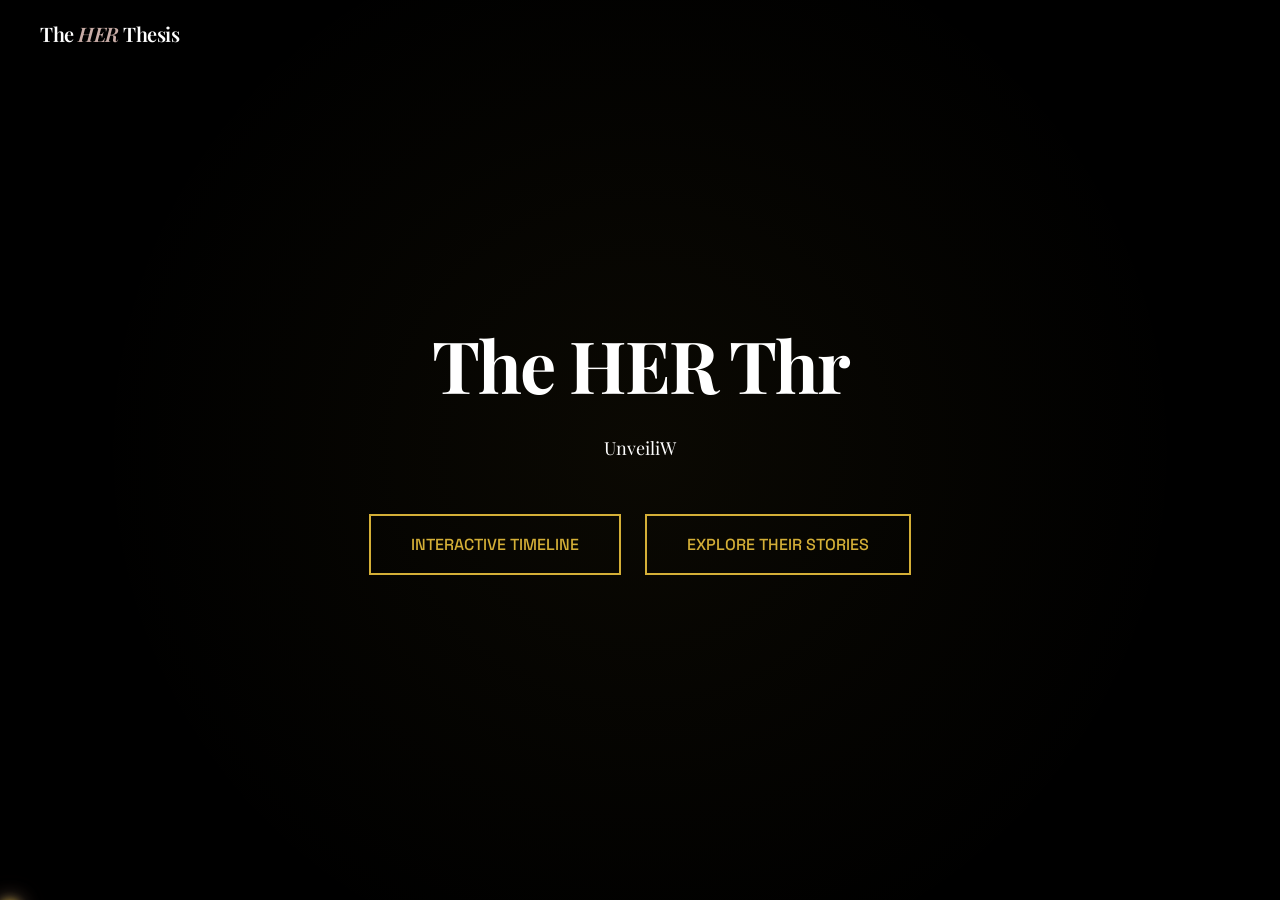
==== commit c8cb399d: "Added images" ====
--- a/index.html
+++ b/index.html
@@ -629,15 +629,15 @@
                     </h2>
 
                     <p class="intro-paragraph">
-                        <span class="scramble-text" data-text="Unveiling the forgotten contributions of women scientists who shaped our understanding of the universe">Unveiling the forgotten contributions of women scientists who shaped our understanding of the universe</span>
+                        <span class="scramble-text" data-text="Unveiling the forgotten contributions of women scientists">Unveiling the forgotten contributions of women scientists</span>
                     </p>
 
                     <a href="story/" class="hero-button">
+                        <span>INTERACTIVE TIMELINE</span>
+                    </a>
+
+                    <a href="dashboard/" class="hero-button">
                         <span>EXPLORE THEIR STORIES</span>
-                    </a>
-
-                    <a href="dashboard/" class="hero-button">
-                        <span>INTERACTIVE TIMELINE</span>
                     </a>
 
                     <!--<h3>Click on the screen to discover the hidden figures of science</h3>-->
